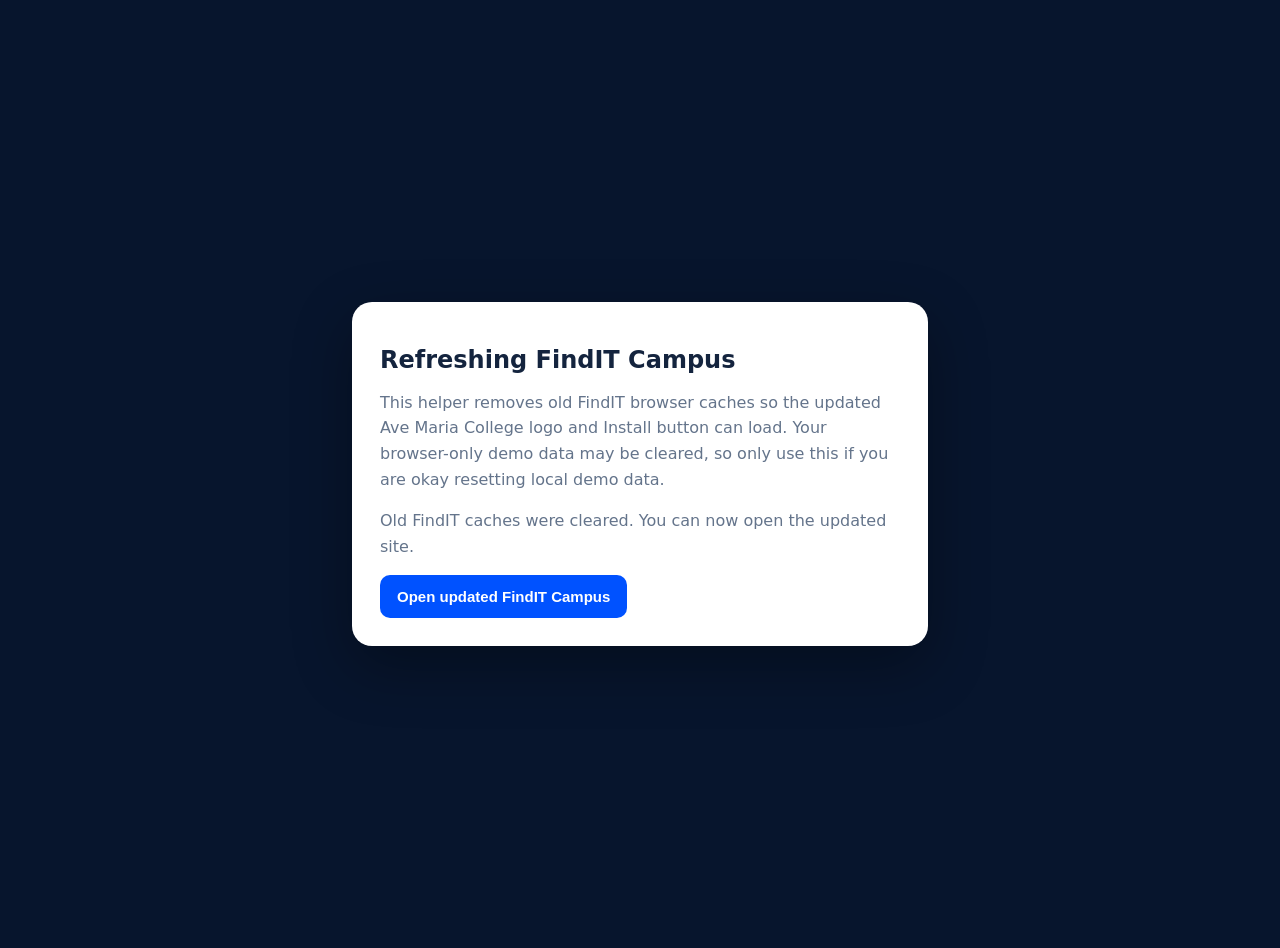
==== reset-cache.html @ 4bb41f2b "new" ====
<!doctype html>
<html lang="en">
<head><meta charset="utf-8"><meta name="viewport" content="width=device-width, initial-scale=1"><meta name="theme-color" content="#07152d"><title>Refresh FindIT Campus</title>
<style>body{font-family:system-ui,sans-serif;background:#07152d;color:#fff;min-height:100vh;display:grid;place-items:center;margin:0;padding:24px}main{max-width:520px;background:#fff;color:#14243e;border-radius:20px;padding:28px;box-shadow:0 20px 60px #0005}h1{font-size:24px}p{line-height:1.6;color:#64748b}button{padding:13px 17px;border:0;border-radius:10px;background:#0052ff;color:white;font-weight:800;font-size:15px}</style></head>
<body><main><h1>Refreshing FindIT Campus</h1><p>This helper removes old FindIT browser caches so the updated Ave Maria College logo and Install button can load. Your browser-only demo data may be cleared, so only use this if you are okay resetting local demo data.</p><p id="status">Removing old service workers and cached files…</p><button id="go" hidden>Open updated FindIT Campus</button></main>
<script>
(async()=>{
 try {
   if ('serviceWorker' in navigator) { const regs = await navigator.serviceWorker.getRegistrations(); await Promise.all(regs.map(r=>r.unregister())); }
   if ('caches' in window) { const keys = await caches.keys(); await Promise.all(keys.filter(k=>k.toLowerCase().includes('findit-campus')).map(k=>caches.delete(k))); }
   document.getElementById('status').textContent='Old FindIT caches were cleared. You can now open the updated site.';
 } catch(e) { document.getElementById('status').textContent='Cache clearing was partly blocked by the browser. Open this site in Chrome and try again.'; }
 const b=document.getElementById('go'); b.hidden=false; b.addEventListener('click',()=>location.replace('./index.html?fresh=amc-fresh-20261017-r4'));
 setTimeout(()=>location.replace('./index.html?fresh=amc-fresh-20261017-r4'),1600);
})();
</script></body></html>
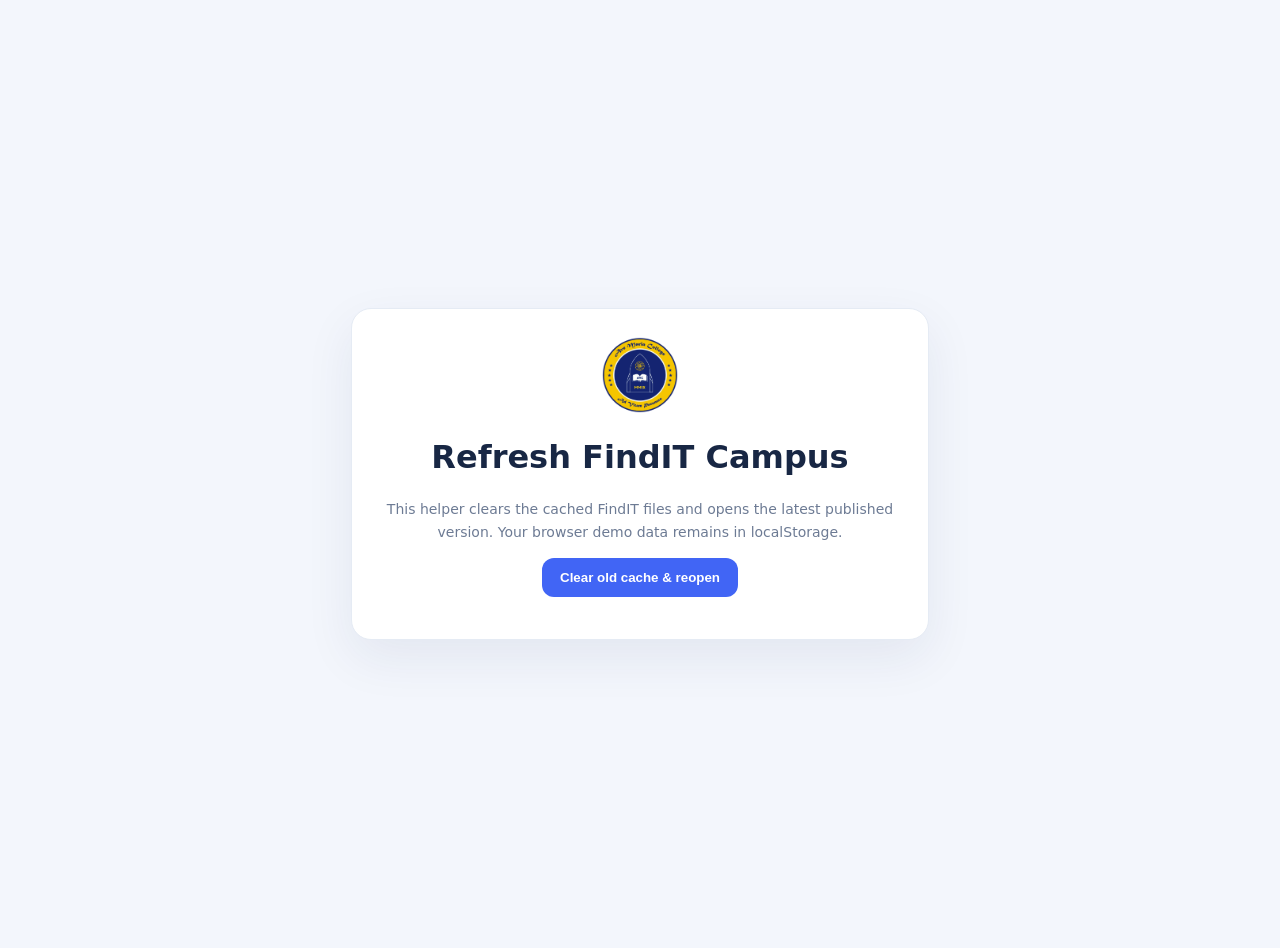
==== commit 2b28dbfb: "demo" ====
--- a/reset-cache.html
+++ b/reset-cache.html
@@ -1,16 +1 @@
-<!doctype html>
-<html lang="en">
-<head><meta charset="utf-8"><meta name="viewport" content="width=device-width, initial-scale=1"><meta name="theme-color" content="#07152d"><title>Refresh FindIT Campus</title>
-<style>body{font-family:system-ui,sans-serif;background:#07152d;color:#fff;min-height:100vh;display:grid;place-items:center;margin:0;padding:24px}main{max-width:520px;background:#fff;color:#14243e;border-radius:20px;padding:28px;box-shadow:0 20px 60px #0005}h1{font-size:24px}p{line-height:1.6;color:#64748b}button{padding:13px 17px;border:0;border-radius:10px;background:#0052ff;color:white;font-weight:800;font-size:15px}</style></head>
-<body><main><h1>Refreshing FindIT Campus</h1><p>This helper removes old FindIT browser caches so the updated Ave Maria College logo and Install button can load. Your browser-only demo data may be cleared, so only use this if you are okay resetting local demo data.</p><p id="status">Removing old service workers and cached files…</p><button id="go" hidden>Open updated FindIT Campus</button></main>
-<script>
-(async()=>{
- try {
-   if ('serviceWorker' in navigator) { const regs = await navigator.serviceWorker.getRegistrations(); await Promise.all(regs.map(r=>r.unregister())); }
-   if ('caches' in window) { const keys = await caches.keys(); await Promise.all(keys.filter(k=>k.toLowerCase().includes('findit-campus')).map(k=>caches.delete(k))); }
-   document.getElementById('status').textContent='Old FindIT caches were cleared. You can now open the updated site.';
- } catch(e) { document.getElementById('status').textContent='Cache clearing was partly blocked by the browser. Open this site in Chrome and try again.'; }
- const b=document.getElementById('go'); b.hidden=false; b.addEventListener('click',()=>location.replace('./index.html?fresh=amc-fresh-20261017-r4'));
- setTimeout(()=>location.replace('./index.html?fresh=amc-fresh-20261017-r4'),1600);
-})();
-</script></body></html>+<!doctype html><html lang="en"><head><meta charset="utf-8"><meta name="viewport" content="width=device-width,initial-scale=1"><meta name="theme-color" content="#14265a"><title>Refresh FindIT Campus</title><style>body{margin:0;padding:24px;background:#f3f6fc;color:#182744;font:16px system-ui;display:grid;place-items:center;min-height:100vh}.card{max-width:520px;background:white;padding:28px;border:1px solid #e5ebf4;border-radius:20px;box-shadow:0 18px 50px #192e5b13;text-align:center}.card img{width:76px;height:76px;object-fit:contain}.btn{display:inline-block;padding:12px 18px;border-radius:12px;background:#4165f5;color:white;text-decoration:none;font-weight:800;border:0;cursor:pointer}.muted{color:#6d7b94;line-height:1.65;font-size:14px}</style></head><body><main class="card"><img src="assets/brand/ave-maria-college-logo.png" alt="Ave Maria College logo"><h1>Refresh FindIT Campus</h1><p class="muted">This helper clears the cached FindIT files and opens the latest published version. Your browser demo data remains in localStorage.</p><button class="btn" id="go">Clear old cache & reopen</button><p id="status" class="muted"></p></main><script>document.getElementById('go').addEventListener('click',async()=>{const s=document.getElementById('status');s.textContent='Clearing old website cache…';try{const regs=await navigator.serviceWorker?.getRegistrations?.()||[];for(const r of regs){if(r.scope.startsWith(location.origin+location.pathname.replace(/reset-cache\.html.*$/,'')))await r.unregister();}const keys=await caches.keys();for(const k of keys){if(k.toLowerCase().includes('findit-campus'))await caches.delete(k);}localStorage.removeItem('finditInstalledFlag');s.textContent='Cache cleared. Reopening…';setTimeout(()=>location.replace('./?fresh='+Date.now()),450);}catch(e){s.textContent='Please close the old tab and reopen the website in a new Chrome tab.';}});</script></body></html>
